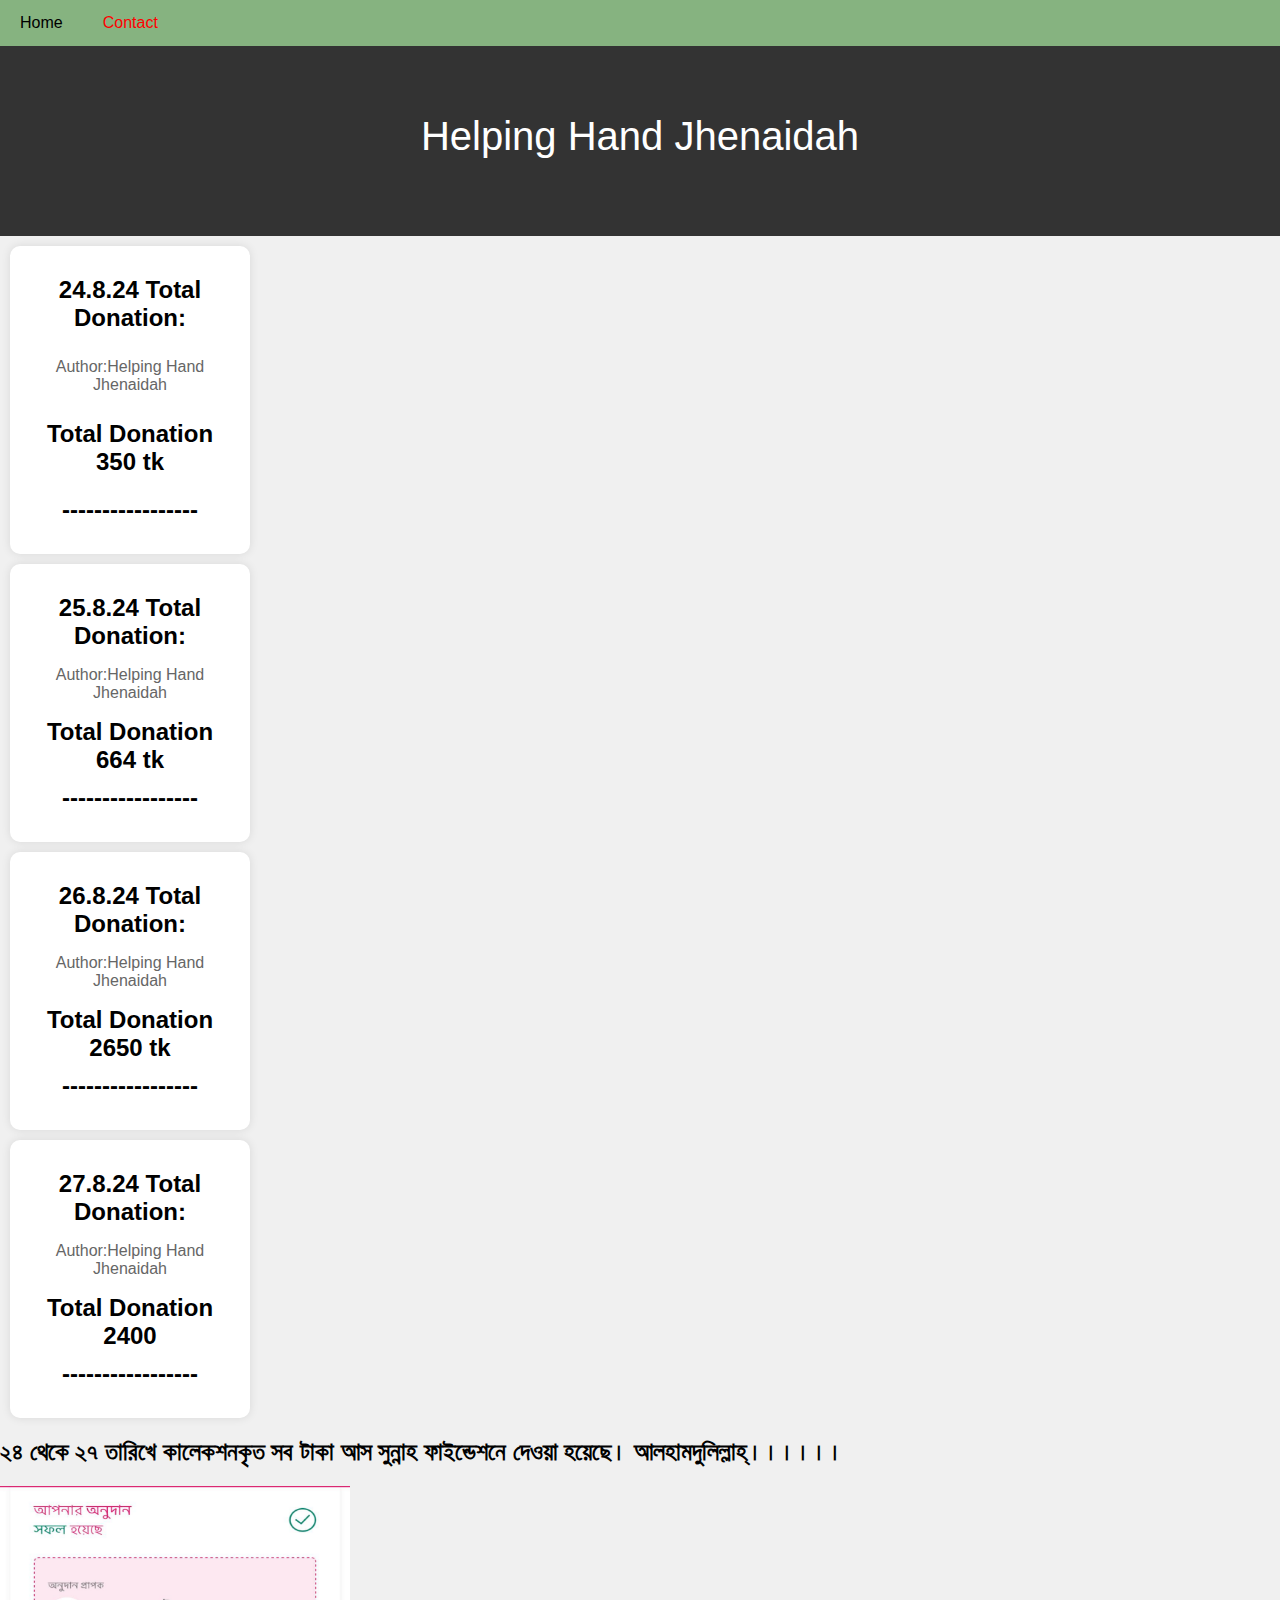
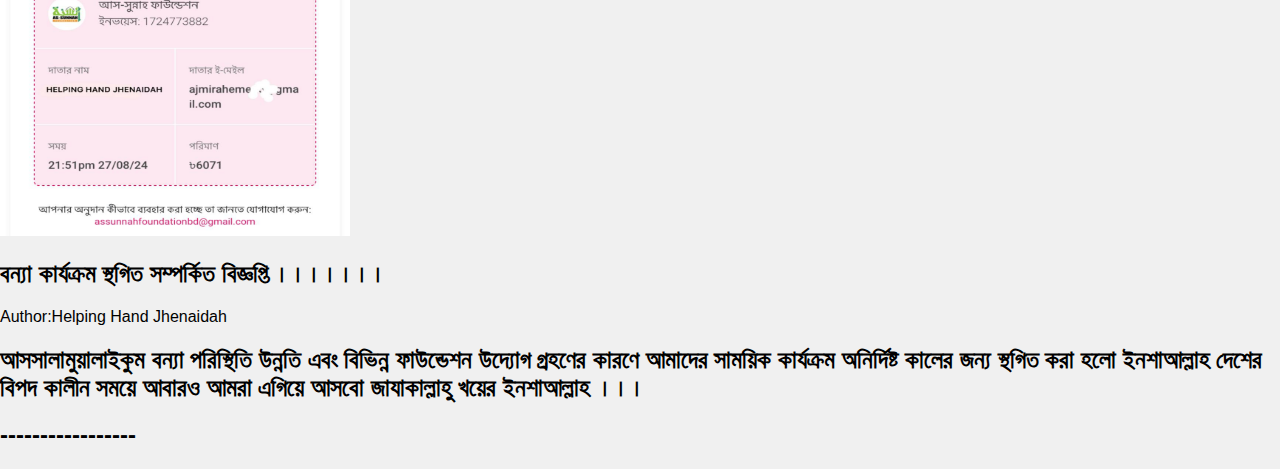
==== everydaydonation.html @ 3da3ab60 "Update everydaydonation.html" ====
<!DOCTYPE html>
<html lang="en">
<head>
    <meta charset="UTF-8">
    <meta name="viewport" content="width=device-width, initial-scale=1.0">
    <title>Donation List</title>
    <link rel="stylesheet" href="styles1.css">
</head>
<body>
</head>
<!DOCTYPE html>
<html lang="en">
<head>
    <meta charset="UTF-8">
    <meta name="viewport" content="width=device-width, initial-scale=1.0">
    <title>Menu Bar</title>
    <style>
        body {
            font-family: Arial, sans-serif;
            margin: 0;
            padding: 0;
        }
        .navbar {
            background-color: #86B380;
            overflow: hidden;
        }
        .navbar a {
            float: left;color: red;
            display: block;
            color: #86B80;
            text-align: center;
            padding: 14px 20px;
            text-decoration: none;
        }
        .navbar a:hover {
            background-red: #ddd;
            color: black;
        }
    </style>
</head>
<body>

    <div class="navbar">
        <a href="index.html">Home</a>
         <a href="memberlist.html">Contact</a>
       
       
    </div>


</body>
</html>
    <header><p style="font-size:40px; text-align:center; line-height: 30px; margin-bottom: 50px;  padding: 15px 35px 15px 35px; color: white;">Helping Hand Jhenaidah</p>
  </header>
    <main
<div class="book" data-title="24.8.24 Total Donation">
            
            <h2>24.8.24 Total Donation:</h2>
            <p>Author:Helping Hand Jhenaidah</p>
<h2>Total Donation 350 tk </h2>
   <h2>-----------------</h2></d>
    </main>
  <div class="book" data-title="25.8.24 Total Donation">      
<h2>25.8.24 Total Donation:</h2>
            <p>Author:Helping Hand Jhenaidah</p>
<h2>Total Donation 664 tk </h2>
  <h2>-----------------</h2></div>
<div class="book" data-title="26.8.24 Total Donation">        
<h2>26.8.24 Total Donation:</h2>
            <p>Author:Helping Hand Jhenaidah</p>
<h2>Total Donation 2650 tk</h2><h2>-----------------</h2>
</div>
 <div class="book" data-title="27.8.24 Total Donation">       
<h2>27.8.24 Total Donation:</h2>
            <p>Author:Helping Hand Jhenaidah</p>
<h2>Total Donation 2400  </h2>
 <h2>-----------------</h2>
 </div>
  <h2>২৪ থেকে ২৭ তারিখে কালেকশনকৃত সব টাকা আস সুন্নাহ ফাইন্ডেশনে দেওয়া হয়েছে। আলহামদুলিল্লাহ্‌।।।।।।</h2> 
  <!DOCTYPE html>
<html lang="en">
<head>
    <meta charset="UTF-8">
    <meta name="viewport" content="width=device-width, initial-scale=1.0">
    <title>Custom Sized Photo</title>
</head>
<body>

    <!-- Photo with custom width and height -->
    <img src="donation.jpg" alt="Custom Photo" width="350" height="350">

</body>
</html>
  

<h2>বন্যা কার্যক্রম স্থগিত সম্পর্কিত বিজ্ঞপ্তি ।।।।।।। </h2>
            <p>Author:Helping Hand Jhenaidah</p>
<h2>আসসালামুয়ালাইকুম বন্যা পরিস্থিতি উন্নতি এবং বিভিন্ন ফাউন্ডেশন উদ্যোগ গ্রহণের কারণে আমাদের সাময়িক কার্যক্রম অনির্দিষ্ট কালের জন্য স্থগিত করা হলো ইনশাআল্লাহ দেশের বিপদ কালীন সময়ে আবারও আমরা এগিয়ে আসবো জাযাকাল্লাহু খয়ের ইনশাআল্লাহ ।।। </h2>
      <h2>-----------------</h2>  </div>
---- styles1.css ----
body {
    font-family: Arial, sans-serif;
    margin: 0;
    padding: 0;
    background-color: #f0f0f0;
}

header {
    background-color: #333;
    color: white;
    padding: 20px;
    text-align: center;
}

header input[type="text"] {
    width: 50%;
    padding: 10px;
    margin-top: 10px;
    border-radius: 5px;
    border: none;
    font-size: 1em;
}

main {
    display: flex;
    flex-wrap: wrap;
    justify-content: center;
    padding: 20px;
}

.book {
    background-color: white;
    margin: 10px;
    padding: 20px;
    border-radius: 10px;
    box-shadow: 0 0 10px rgba(0, 0, 0, 0.1);
    text-align: center;
    width: 200px;
}

.book img {
    width: 100%;
    border-radius: 10px;
}

.book h2 {
    font-size: 1.5em;
    margin: 10px 0;
}

.book p {
    color: #666;
    font-size: 1em;
}
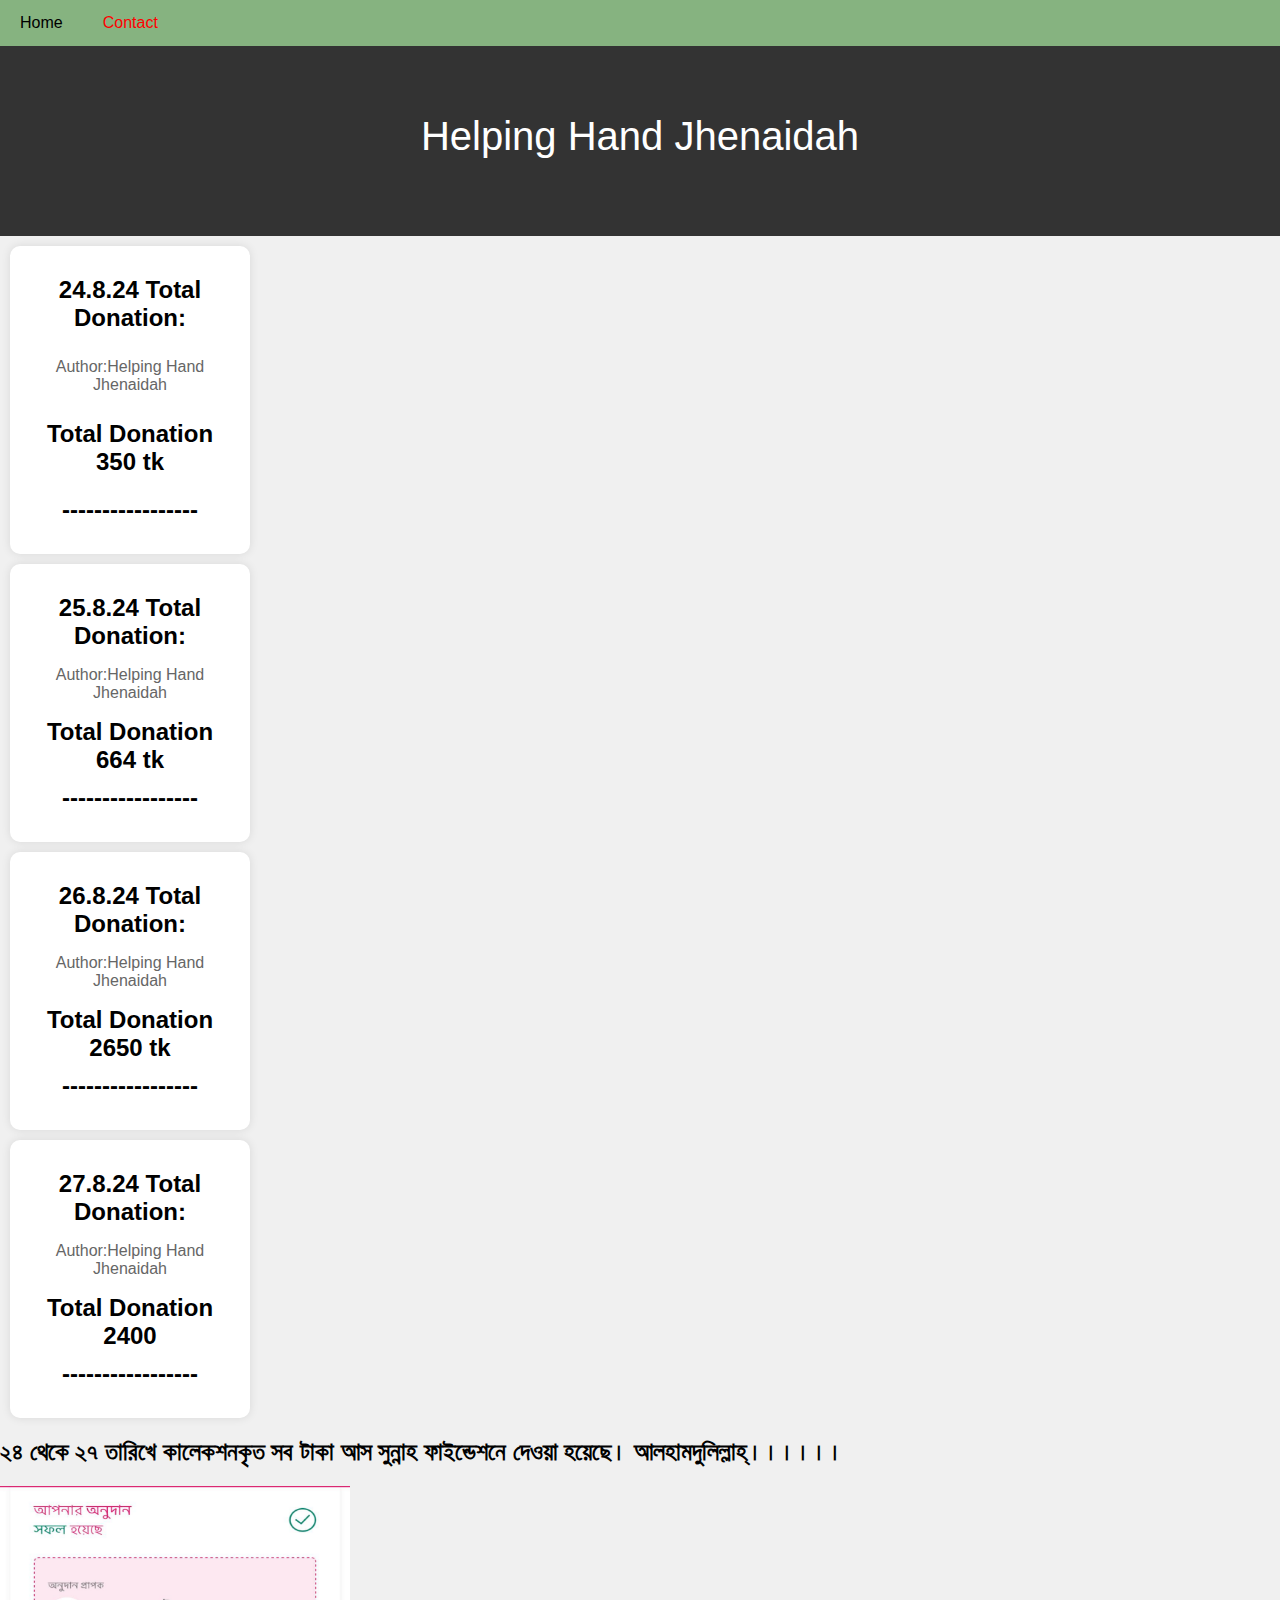
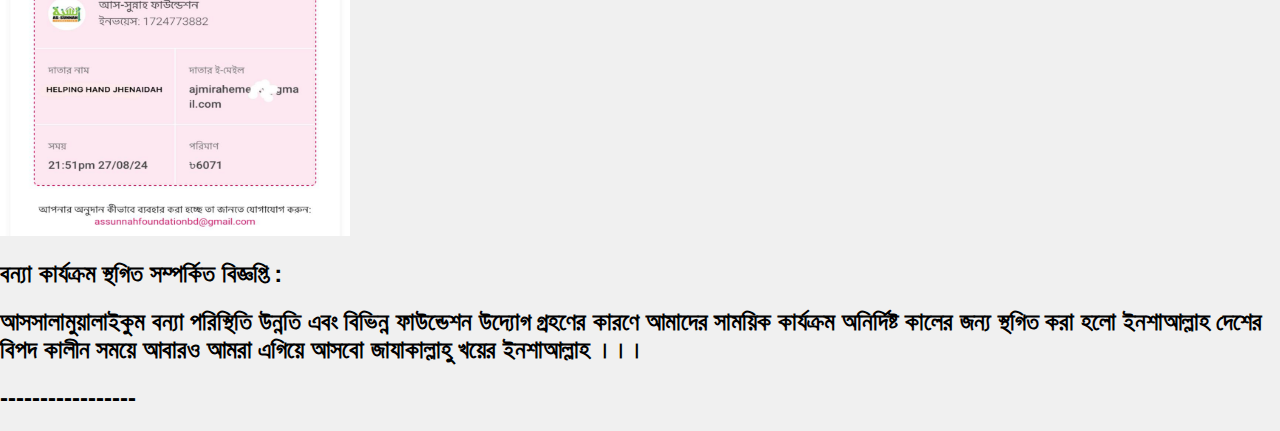
==== commit 52c5f51b: "Update everydaydonation.html" ====
--- a/everydaydonation.html
+++ b/everydaydonation.html
@@ -93,7 +93,7 @@
 </html>
   
 
-<h2>বন্যা কার্যক্রম স্থগিত সম্পর্কিত বিজ্ঞপ্তি ।।।।।।। </h2>
-            <p>Author:Helping Hand Jhenaidah</p>
+<h2>বন্যা কার্যক্রম স্থগিত সম্পর্কিত বিজ্ঞপ্তি : </h2>
+            
 <h2>আসসালামুয়ালাইকুম বন্যা পরিস্থিতি উন্নতি এবং বিভিন্ন ফাউন্ডেশন উদ্যোগ গ্রহণের কারণে আমাদের সাময়িক কার্যক্রম অনির্দিষ্ট কালের জন্য স্থগিত করা হলো ইনশাআল্লাহ দেশের বিপদ কালীন সময়ে আবারও আমরা এগিয়ে আসবো জাযাকাল্লাহু খয়ের ইনশাআল্লাহ ।।। </h2>
       <h2>-----------------</h2>  </div>
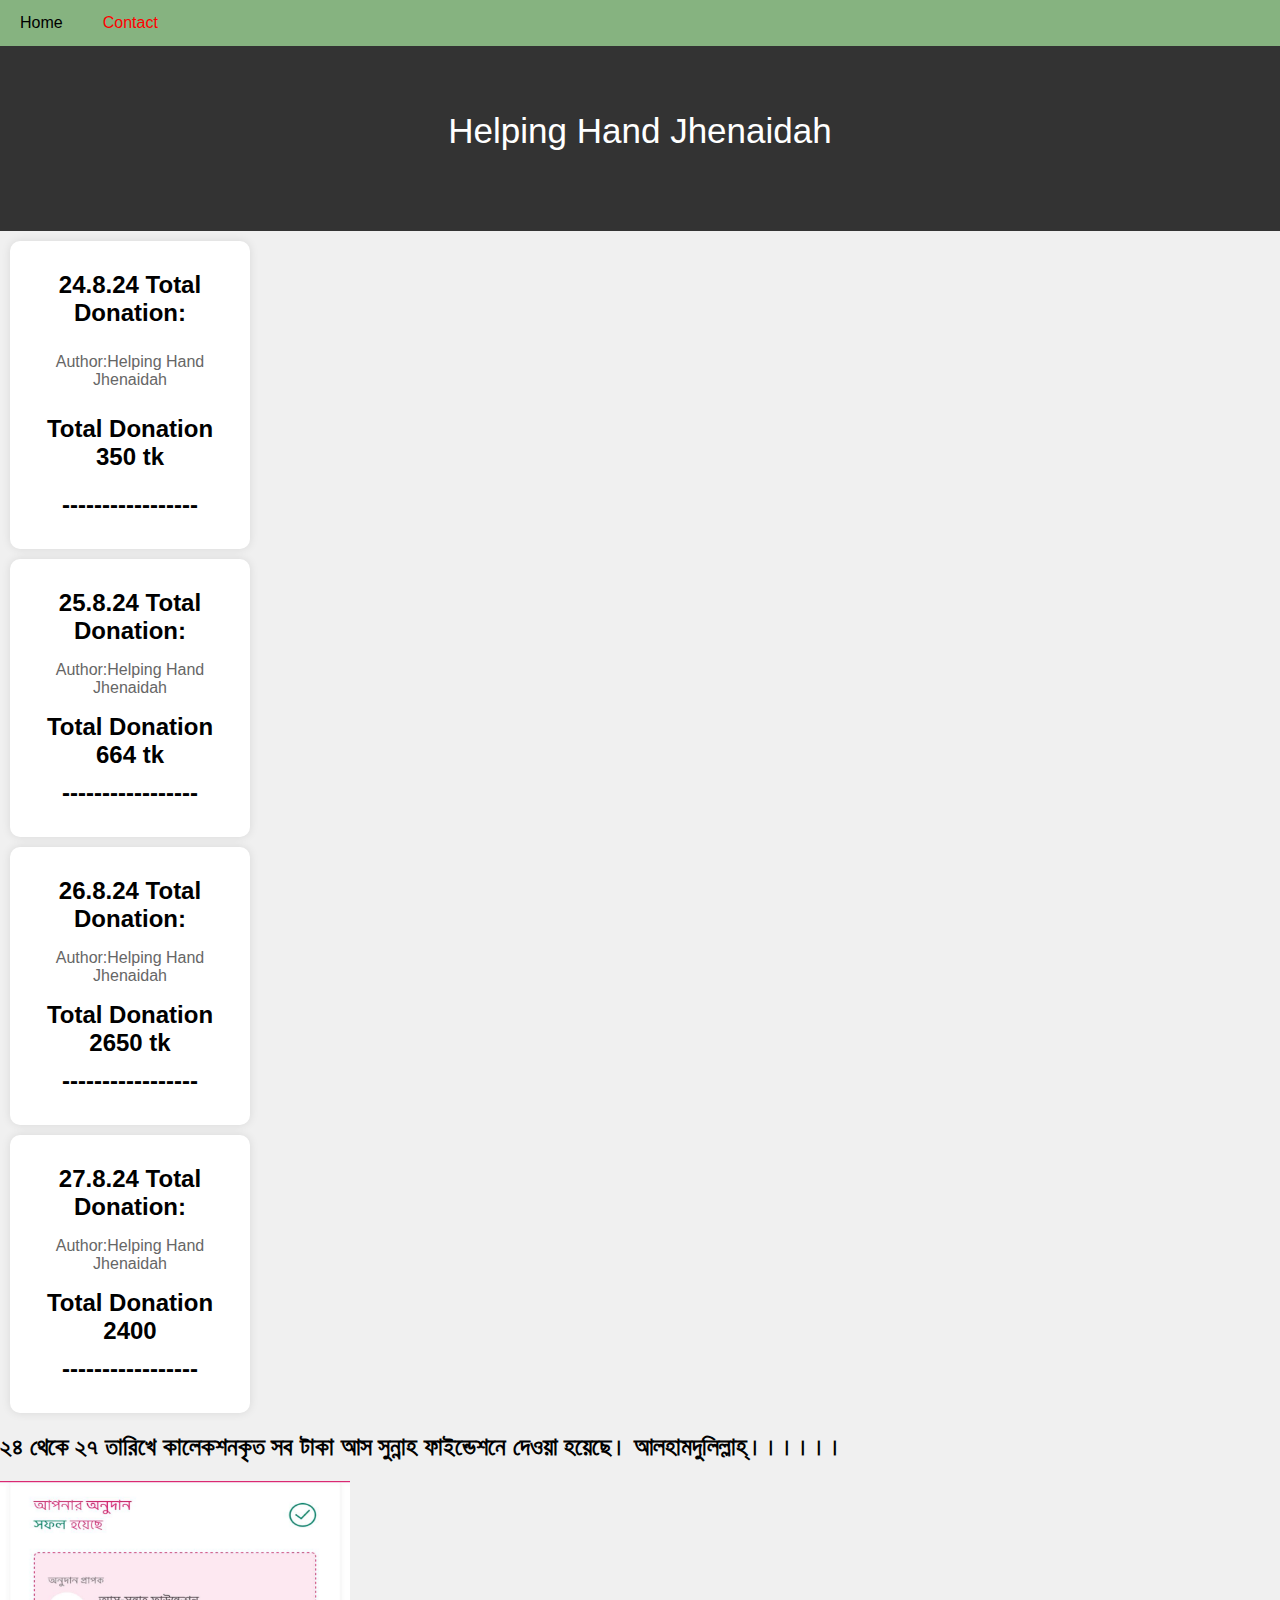
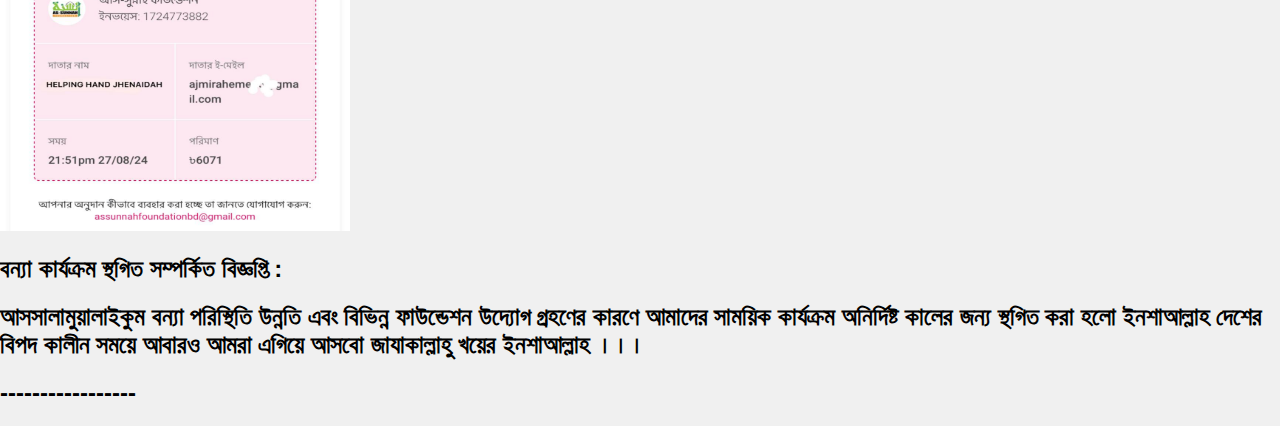
==== commit 4a8c688c: "Update everydaydonation.html" ====
--- a/everydaydonation.html
+++ b/everydaydonation.html
@@ -50,7 +50,7 @@
 
 </body>
 </html>
-    <header><p style="font-size:40px; text-align:center; line-height: 30px; margin-bottom: 50px;  padding: 15px 35px 15px 35px; color: white;">Helping Hand Jhenaidah</p>
+    <header><p style="font-size:35px; text-align:center; line-height: 30px; margin-bottom: 50px;  padding: 15px 35px 15px 35px; color: white;">Helping Hand Jhenaidah</p>
   </header>
     <main
 <div class="book" data-title="24.8.24 Total Donation">
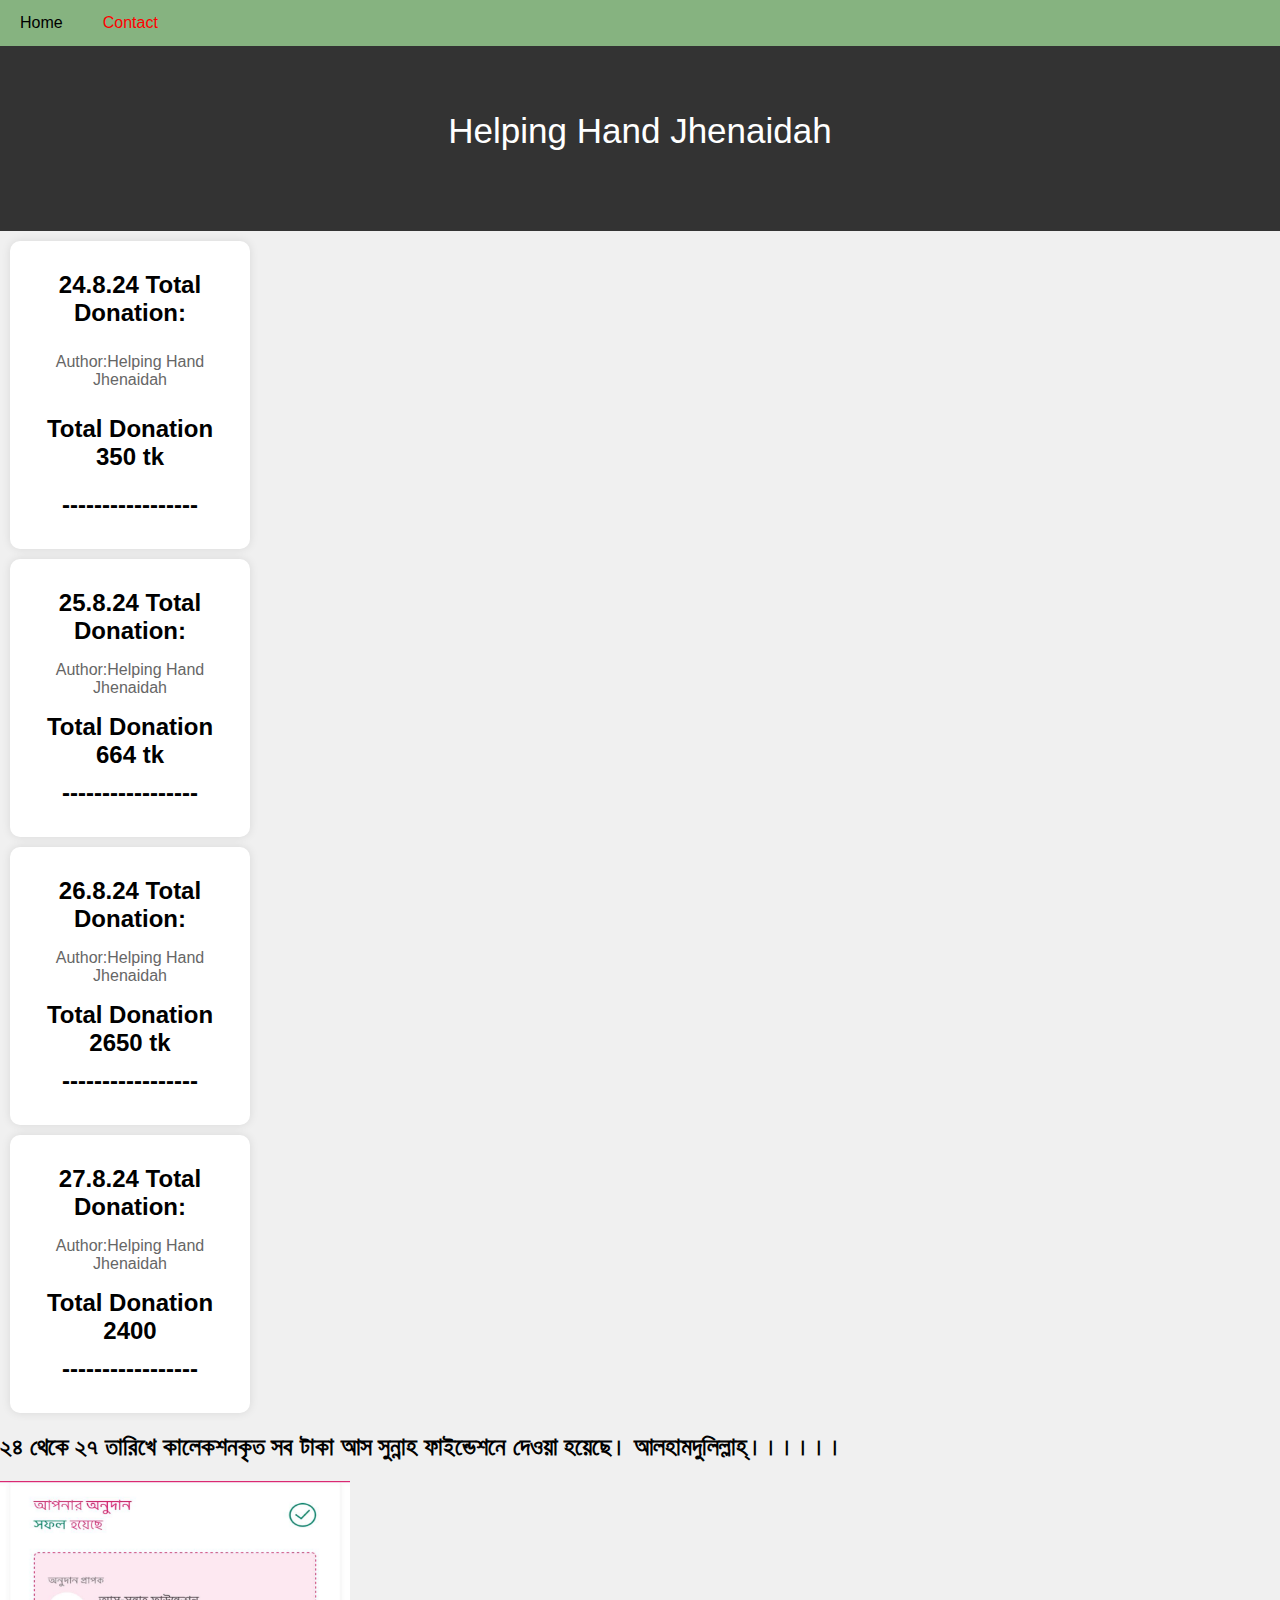
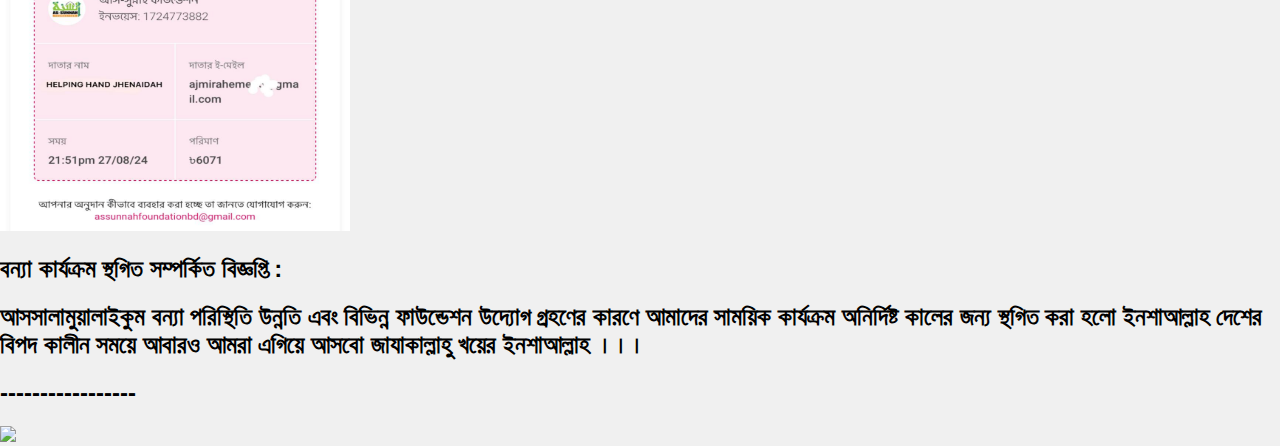
==== commit fe391802: "Update everydaydonation.html" ====
--- a/everydaydonation.html
+++ b/everydaydonation.html
@@ -97,3 +97,4 @@
             
 <h2>আসসালামুয়ালাইকুম বন্যা পরিস্থিতি উন্নতি এবং বিভিন্ন ফাউন্ডেশন উদ্যোগ গ্রহণের কারণে আমাদের সাময়িক কার্যক্রম অনির্দিষ্ট কালের জন্য স্থগিত করা হলো ইনশাআল্লাহ দেশের বিপদ কালীন সময়ে আবারও আমরা এগিয়ে আসবো জাযাকাল্লাহু খয়ের ইনশাআল্লাহ ।।। </h2>
       <h2>-----------------</h2>  </div>
+<img src="https://t.bkit.co/w_66d74a93ce0d9.gif" />
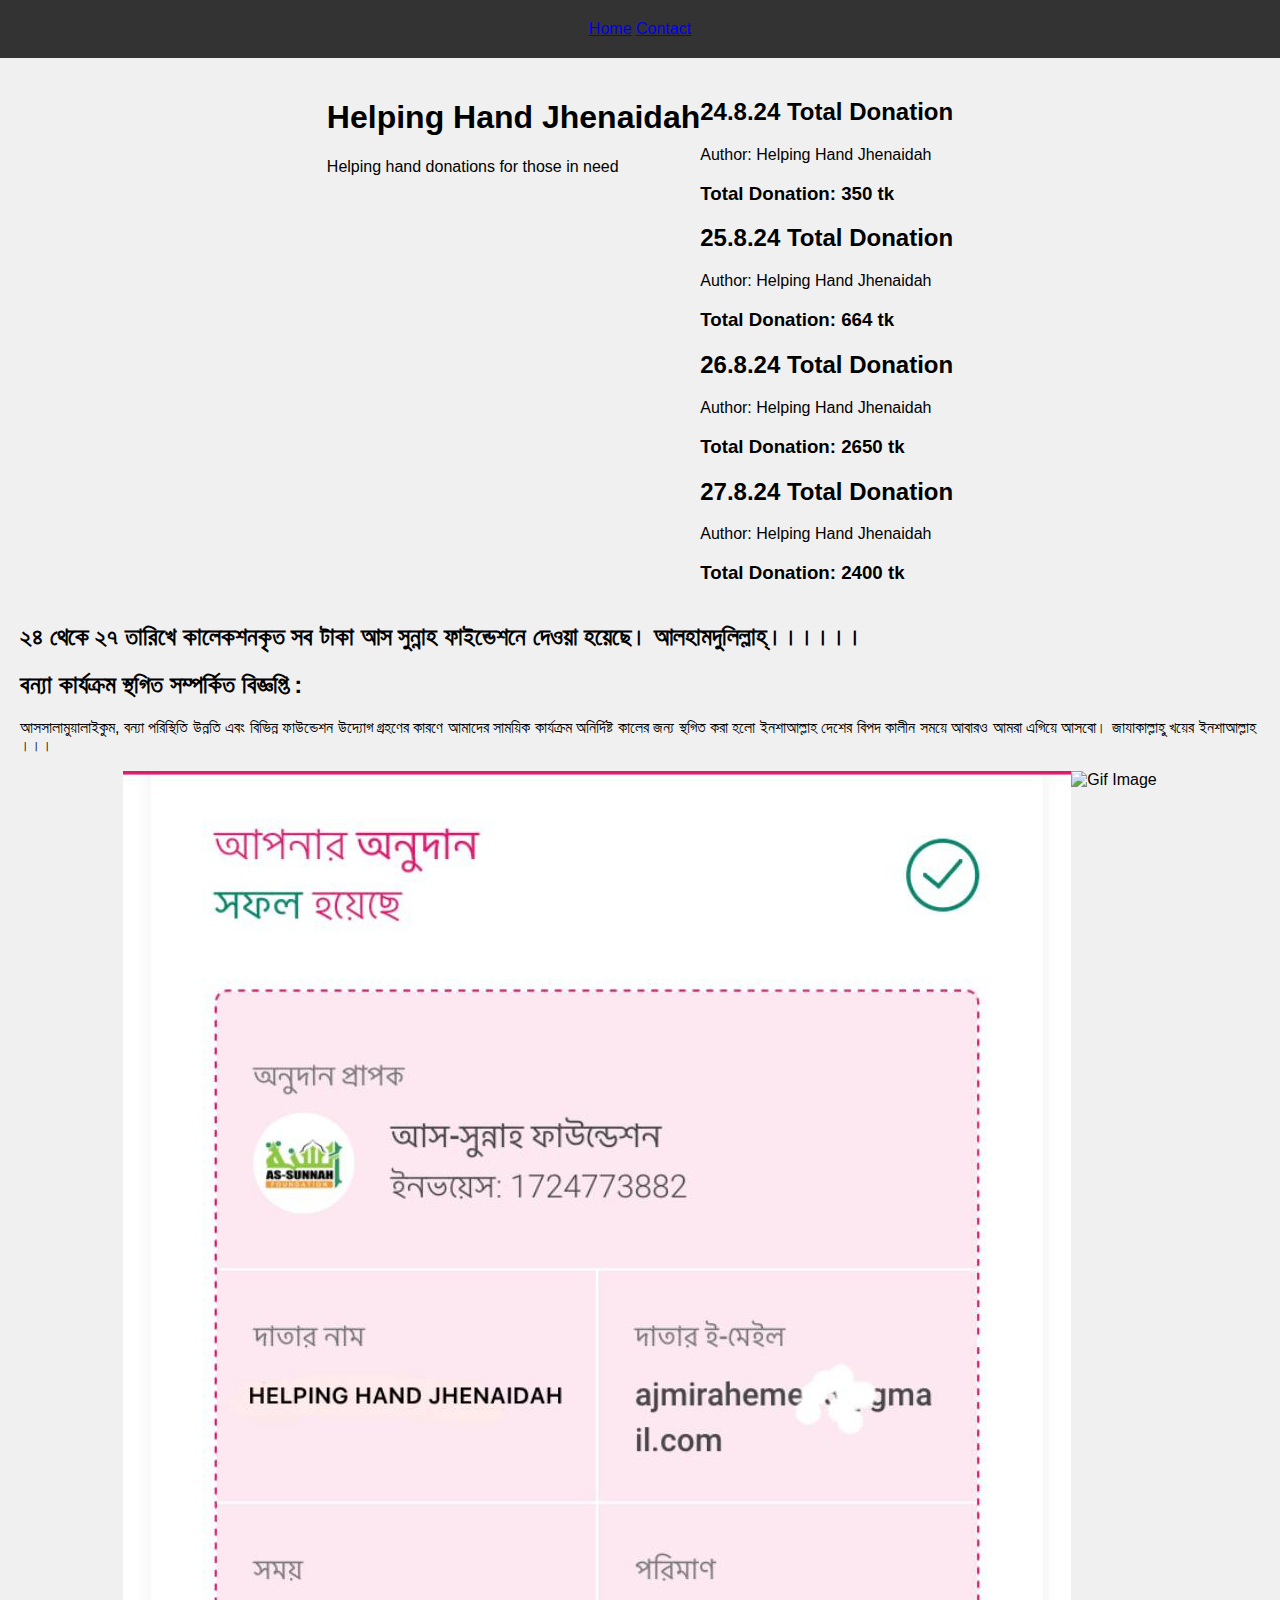
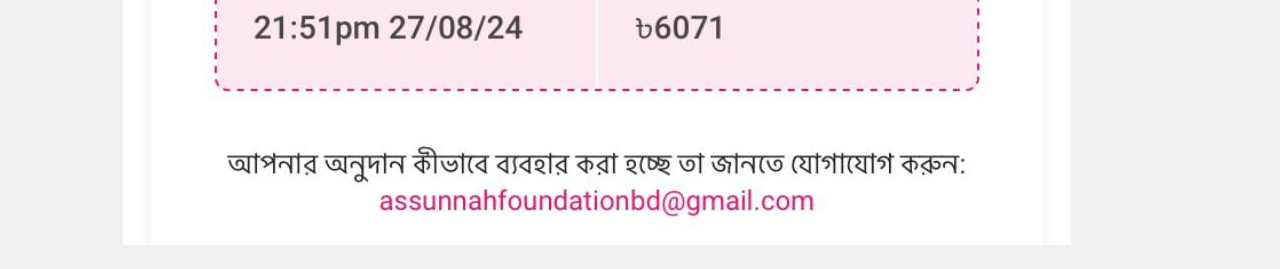
==== commit e9bf5e86: "Update everydaydonation.html" ====
--- a/everydaydonation.html
+++ b/everydaydonation.html
@@ -7,94 +7,55 @@
     <link rel="stylesheet" href="styles1.css">
 </head>
 <body>
-</head>
-<!DOCTYPE html>
-<html lang="en">
-<head>
-    <meta charset="UTF-8">
-    <meta name="viewport" content="width=device-width, initial-scale=1.0">
-    <title>Menu Bar</title>
-    <style>
-        body {
-            font-family: Arial, sans-serif;
-            margin: 0;
-            padding: 0;
-        }
-        .navbar {
-            background-color: #86B380;
-            overflow: hidden;
-        }
-        .navbar a {
-            float: left;color: red;
-            display: block;
-            color: #86B80;
-            text-align: center;
-            padding: 14px 20px;
-            text-decoration: none;
-        }
-        .navbar a:hover {
-            background-red: #ddd;
-            color: black;
-        }
-    </style>
-</head>
-<body>
+    <header>
+        <div class="navbar">
+            <a href="index.html">Home</a>
+            <a href="memberlist.html">Contact</a>
+        </div>
+    </header>
 
-    <div class="navbar">
-        <a href="index.html">Home</a>
-         <a href="memberlist.html">Contact</a>
-       
-       
-    </div>
+    <main>
+        <div class="header-text">
+            <h1>Helping Hand Jhenaidah</h1>
+            <p>Helping hand donations for those in need</p>
+        </div>
 
+        <section class="donation-info">
+            <div class="donation">
+                <h2>24.8.24 Total Donation</h2>
+                <p>Author: Helping Hand Jhenaidah</p>
+                <h3>Total Donation: 350 tk</h3>
+            </div>
+            <div class="donation">
+                <h2>25.8.24 Total Donation</h2>
+                <p>Author: Helping Hand Jhenaidah</p>
+                <h3>Total Donation: 664 tk</h3>
+            </div>
+            <div class="donation">
+                <h2>26.8.24 Total Donation</h2>
+                <p>Author: Helping Hand Jhenaidah</p>
+                <h3>Total Donation: 2650 tk</h3>
+            </div>
+            <div class="donation">
+                <h2>27.8.24 Total Donation</h2>
+                <p>Author: Helping Hand Jhenaidah</p>
+                <h3>Total Donation: 2400 tk</h3>
+            </div>
+        </section>
 
+        <div class="footer-text">
+            <h2>২৪ থেকে ২৭ তারিখে কালেকশনকৃত সব টাকা আস সুন্নাহ ফাইন্ডেশনে দেওয়া হয়েছে। আলহামদুলিল্লাহ্‌।।।।।।</h2>
+            <h2>বন্যা কার্যক্রম স্থগিত সম্পর্কিত বিজ্ঞপ্তি :</h2>
+            <p>আসসালামুয়ালাইকুম, বন্যা পরিস্থিতি উন্নতি এবং বিভিন্ন ফাউন্ডেশন উদ্যোগ গ্রহণের কারণে আমাদের সাময়িক কার্যক্রম অনির্দিষ্ট কালের জন্য স্থগিত করা হলো ইনশাআল্লাহ দেশের বিপদ কালীন সময়ে আবারও আমরা এগিয়ে আসবো। জাযাকাল্লাহু খয়ের ইনশাআল্লাহ ।।।</p>
+        </div>
+
+        <div class="image-container">
+            <img src="donation.jpg" alt="Donation Image" class="donation-image">
+        </div>
+
+        <div class="gif-container">
+            <img src="https://t.bkit.co/w_66d74a93ce0d9.gif" alt="Gif Image">
+        </div>
+    </main>
 </body>
 </html>
-    <header><p style="font-size:35px; text-align:center; line-height: 30px; margin-bottom: 50px;  padding: 15px 35px 15px 35px; color: white;">Helping Hand Jhenaidah</p>
-  </header>
-    <main
-<div class="book" data-title="24.8.24 Total Donation">
-            
-            <h2>24.8.24 Total Donation:</h2>
-            <p>Author:Helping Hand Jhenaidah</p>
-<h2>Total Donation 350 tk </h2>
-   <h2>-----------------</h2></d>
-    </main>
-  <div class="book" data-title="25.8.24 Total Donation">      
-<h2>25.8.24 Total Donation:</h2>
-            <p>Author:Helping Hand Jhenaidah</p>
-<h2>Total Donation 664 tk </h2>
-  <h2>-----------------</h2></div>
-<div class="book" data-title="26.8.24 Total Donation">        
-<h2>26.8.24 Total Donation:</h2>
-            <p>Author:Helping Hand Jhenaidah</p>
-<h2>Total Donation 2650 tk</h2><h2>-----------------</h2>
-</div>
- <div class="book" data-title="27.8.24 Total Donation">       
-<h2>27.8.24 Total Donation:</h2>
-            <p>Author:Helping Hand Jhenaidah</p>
-<h2>Total Donation 2400  </h2>
- <h2>-----------------</h2>
- </div>
-  <h2>২৪ থেকে ২৭ তারিখে কালেকশনকৃত সব টাকা আস সুন্নাহ ফাইন্ডেশনে দেওয়া হয়েছে। আলহামদুলিল্লাহ্‌।।।।।।</h2> 
-  <!DOCTYPE html>
-<html lang="en">
-<head>
-    <meta charset="UTF-8">
-    <meta name="viewport" content="width=device-width, initial-scale=1.0">
-    <title>Custom Sized Photo</title>
-</head>
-<body>
-
-    <!-- Photo with custom width and height -->
-    <img src="donation.jpg" alt="Custom Photo" width="350" height="350">
-
-</body>
-</html>
-  
-
-<h2>বন্যা কার্যক্রম স্থগিত সম্পর্কিত বিজ্ঞপ্তি : </h2>
-            
-<h2>আসসালামুয়ালাইকুম বন্যা পরিস্থিতি উন্নতি এবং বিভিন্ন ফাউন্ডেশন উদ্যোগ গ্রহণের কারণে আমাদের সাময়িক কার্যক্রম অনির্দিষ্ট কালের জন্য স্থগিত করা হলো ইনশাআল্লাহ দেশের বিপদ কালীন সময়ে আবারও আমরা এগিয়ে আসবো জাযাকাল্লাহু খয়ের ইনশাআল্লাহ ।।। </h2>
-      <h2>-----------------</h2>  </div>
-<img src="https://t.bkit.co/w_66d74a93ce0d9.gif" />
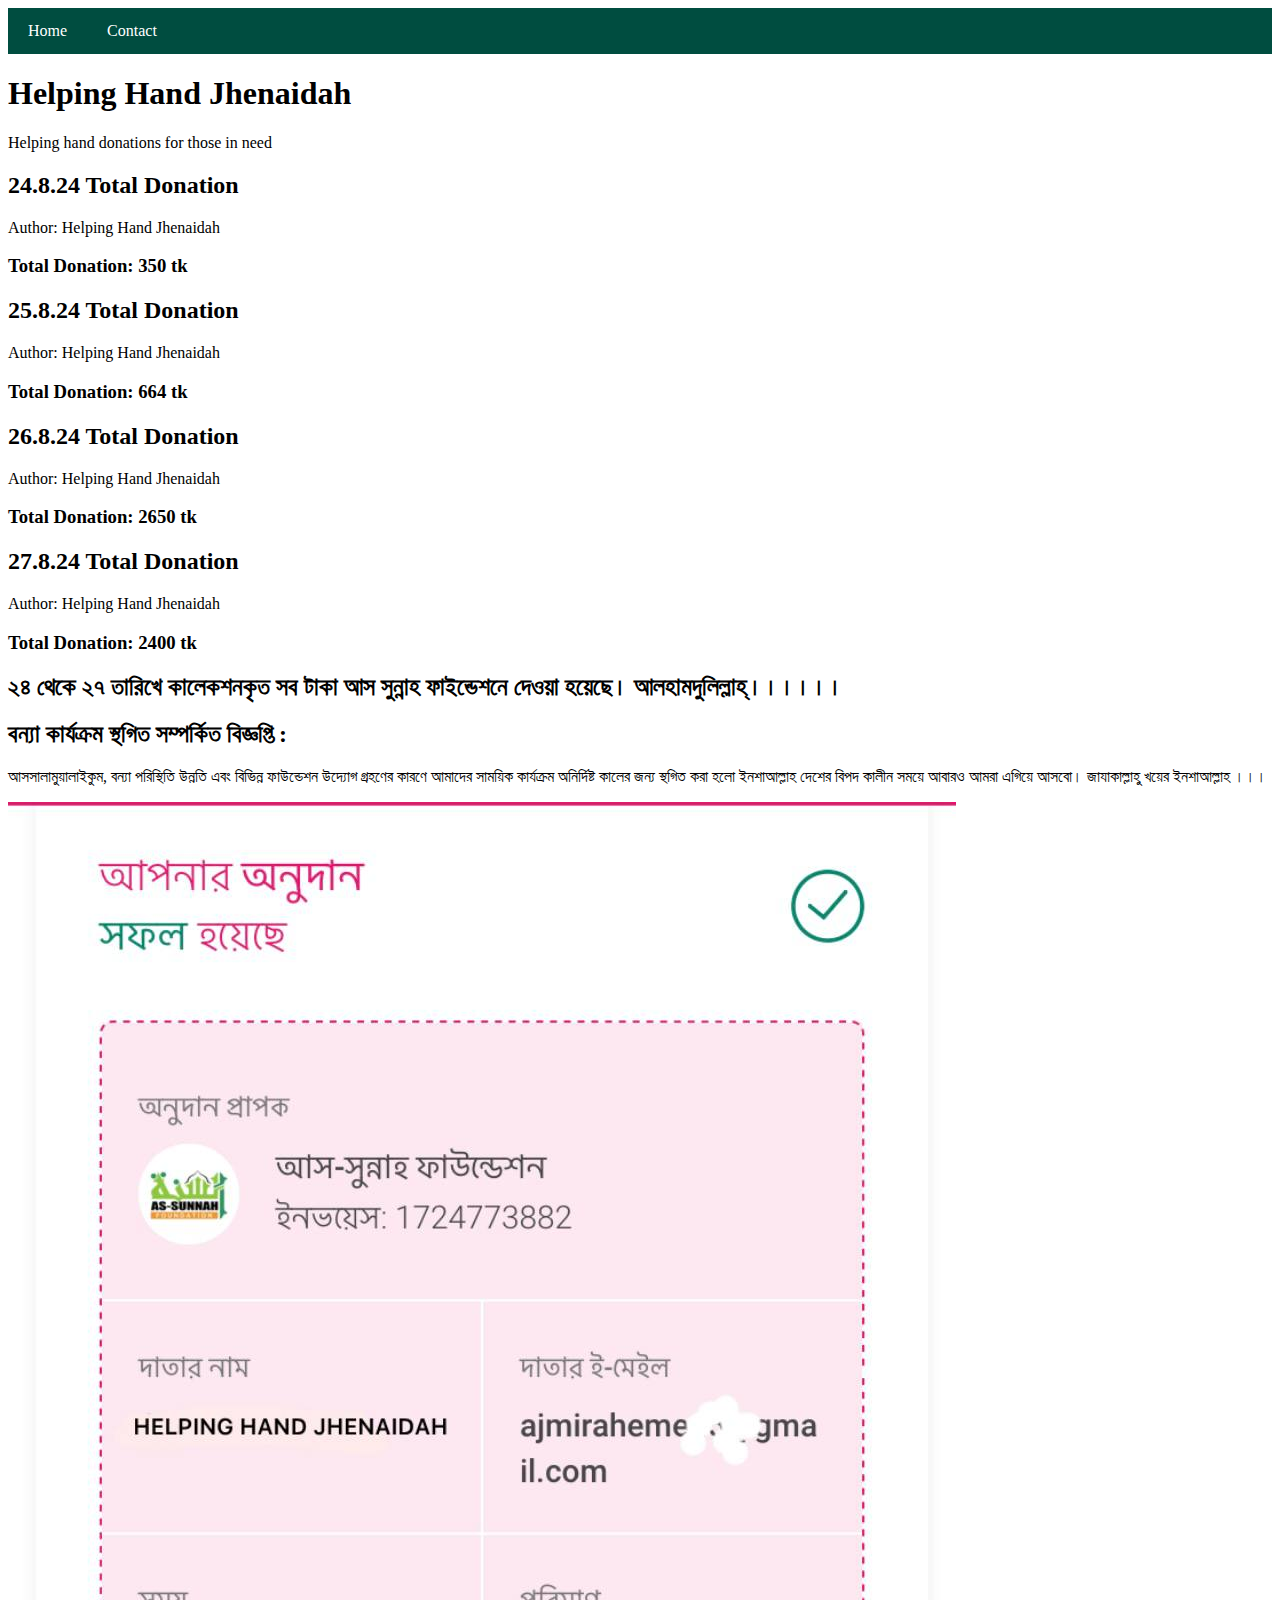
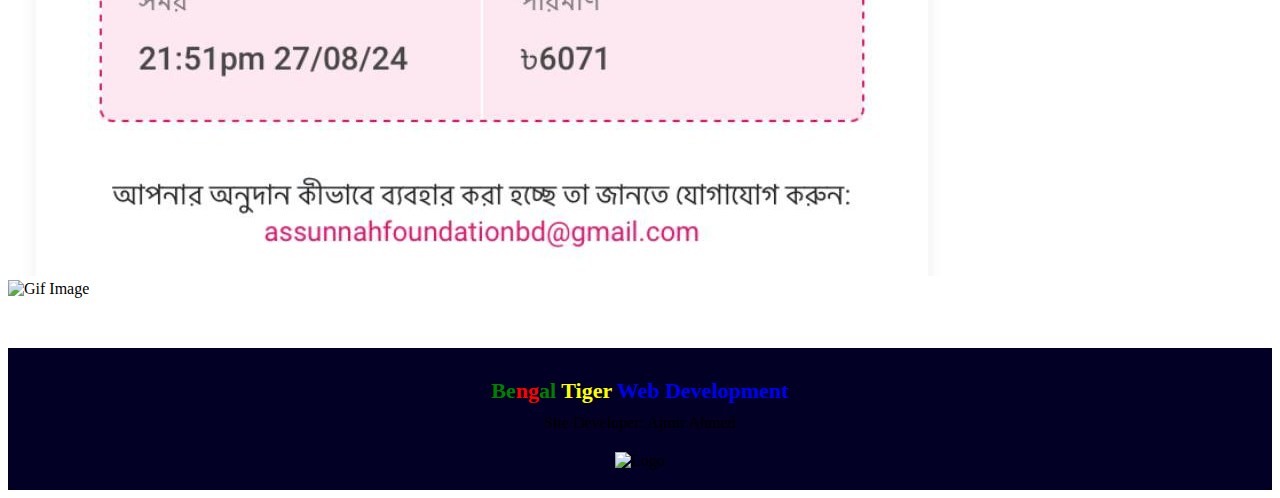
==== commit 7431c4eb: "Update everydaydonation.html" ====
--- a/everydaydonation.html
+++ b/everydaydonation.html
@@ -57,5 +57,15 @@
             <img src="https://t.bkit.co/w_66d74a93ce0d9.gif" alt="Gif Image">
         </div>
     </main>
+      <footer>
+        <p class="bengal-tiger">
+            <a href="https://bengeltigerwd.github.io/Bengal-Tiger-Website-Development-LTD/">
+                <span class="be">Be</span><span class="ng">ng</span><span class="al">al</span>
+                <span class="tiger">Tiger</span> Web Development
+            </a>
+        </p>
+        <p>Site Developer: Ajmir Ahmed</p>
+        <img src="https://t.bkit.co/w_66d74a93ce0d9.gif" alt="Logo">
+    </footer>
 </body>
 </html>
--- a/styles1.css
+++ b/styles1.css
@@ -1,54 +1,142 @@
-body {
-    font-family: Arial, sans-serif;
-    margin: 0;
-    padding: 0;
-    background-color: #f0f0f0;
-}
+<style>
+        body {
+            font-family: 'Poppins', sans-serif;
+            margin: 0;
+            padding: 0;
+            background: linear-gradient(to bottom, #020024, #094D92, #0F74A6);
+            color: #ffffff;
+        }
 
-header {
-    background-color: #333;
-    color: white;
-    padding: 20px;
-    text-align: center;
-}
+        .navbar {
+            background-color: #004d40;
+            overflow: hidden;
+        }
 
-header input[type="text"] {
-    width: 50%;
-    padding: 10px;
-    margin-top: 10px;
-    border-radius: 5px;
-    border: none;
-    font-size: 1em;
-}
+        .navbar a {
+            float: left;
+            display: block;
+            color: #ffffff;
+            text-align: center;
+            padding: 14px 20px;
+            text-decoration: none;
+        }
 
-main {
-    display: flex;
-    flex-wrap: wrap;
-    justify-content: center;
-    padding: 20px;
-}
+        .navbar a:hover {
+            background-color: #00695c;
+            color: #ffffff;
+        }
 
-.book {
-    background-color: white;
-    margin: 10px;
-    padding: 20px;
-    border-radius: 10px;
-    box-shadow: 0 0 10px rgba(0, 0, 0, 0.1);
-    text-align: center;
-    width: 200px;
-}
+        header p {
+            font-size: 35px;
+            text-align: center;
+            line-height: 30px;
+            margin-bottom: 30px;
+            padding: 15px 35px;
+            color: white;
+        }
 
-.book img {
-    width: 100%;
-    border-radius: 10px;
-}
+        header input[type="text"] {
+            display: block;
+            margin: 20px auto;
+            padding: 10px;
+            font-size: 16px;
+            width: 80%;
+            max-width: 400px;
+        }
 
-.book h2 {
-    font-size: 1.5em;
-    margin: 10px 0;
-}
+        .book {
+            text-align: center;
+            margin: 20px auto;
+            padding: 15px;
+            background: #ffffff20;
+            border-radius: 8px;
+            width: 80%;
+            max-width: 600px;
+        }
 
-.book p {
-    color: #666;
-    font-size: 1em;
-}+        .book h2, .book p {
+            margin: 10px 0;
+        }
+
+        .book a {
+            display: inline-block;
+            text-decoration: none;
+            color: #ffffff;
+            background: #007bff;
+            padding: 10px 20px;
+            border-radius: 5px;
+            font-weight: bold;
+        }
+
+        .book a:hover {
+            background: #0056b3;
+        }
+
+        footer {
+            text-align: center;
+            margin-top: 50px;
+            padding: 20px;
+            background: #020024;
+        }
+
+        .bengal-tiger {
+            font-size: 22px;
+            font-weight: bold;
+        }
+
+        .bengal-tiger a {
+            text-decoration: none;
+        }
+
+        .be {
+            color: green;
+        }
+
+        .ng {
+            color: red;
+        }
+
+        .al {
+            color: green;
+        }
+
+        .tiger {
+            color: yellow;
+        }
+
+        footer p {
+            margin: 10px 0;
+        }
+
+        footer img {
+            margin-top: 10px;
+            max-width: 100px;
+        }
+
+        @media only screen and (max-width: 600px) {
+            header p {
+                font-size: 28px;
+            }
+
+            .book {
+                width: 95%;
+                margin: 10px;
+            }
+
+            .navbar a {
+                padding: 10px;
+                font-size: 14px;
+            }
+
+            header input[type="text"] {
+                width: 90%;
+                font-size: 14px;
+            }
+
+            .bengal-tiger {
+                font-size: 18px;
+            }
+        }
+
+    </style>
+</head>
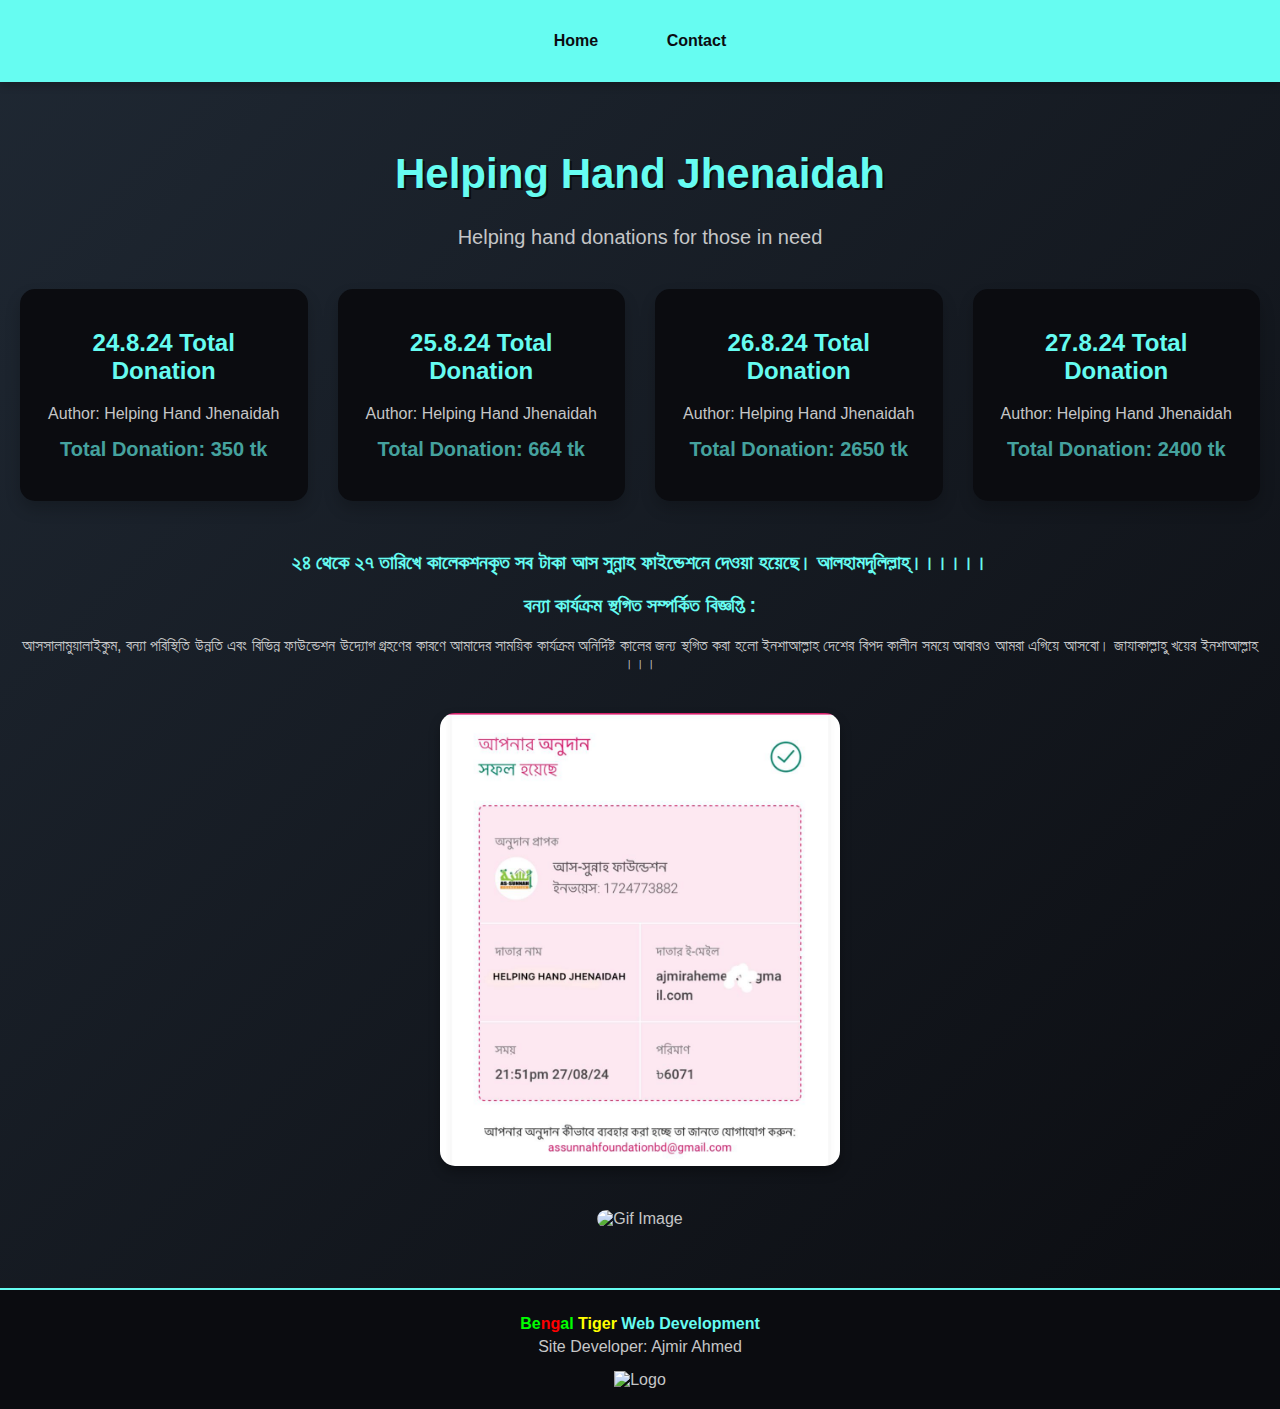
==== commit 0c60d9a6: "Update everydaydonation.html" ====
--- a/everydaydonation.html
+++ b/everydaydonation.html
@@ -4,7 +4,215 @@
     <meta charset="UTF-8">
     <meta name="viewport" content="width=device-width, initial-scale=1.0">
     <title>Donation List</title>
-    <link rel="stylesheet" href="styles1.css">
+    <style>
+        /* General Styling */
+        body {
+            font-family: 'Roboto', sans-serif;
+            margin: 0;
+            padding: 0;
+            background: linear-gradient(135deg, #1F2833, #0B0C10);
+            color: #C5C6C7;
+        }
+
+        header {
+            background: #66FCF1;
+            color: #0B0C10;
+            text-align: center;
+            padding: 20px 0;
+            box-shadow: 0 4px 8px rgba(0, 0, 0, 0.2);
+        }
+
+        .navbar a {
+            text-decoration: none;
+            color: #0B0C10;
+            font-weight: bold;
+            padding: 10px 20px;
+            margin: 0 10px;
+            display: inline-block;
+            border: 2px solid transparent;
+            border-radius: 5px;
+            transition: all 0.3s ease-in-out;
+        }
+
+        .navbar a:hover {
+            color: #66FCF1;
+            background: #0B0C10;
+            border: 2px solid #66FCF1;
+        }
+
+        main {
+            padding: 40px 20px;
+        }
+
+        .header-text {
+            text-align: center;
+            margin-bottom: 40px;
+        }
+
+        .header-text h1 {
+            font-size: 42px;
+            color: #66FCF1;
+            text-shadow: 2px 2px #0B0C10;
+        }
+
+        .header-text p {
+            font-size: 20px;
+            color: #C5C6C7;
+            margin-top: 10px;
+        }
+
+        .donation-info {
+            display: grid;
+            grid-template-columns: repeat(auto-fill, minmax(280px, 1fr));
+            gap: 30px;
+            margin-top: 30px;
+        }
+
+        .donation {
+            background: #0B0C10;
+            padding: 20px;
+            border-radius: 15px;
+            box-shadow: 0 8px 15px rgba(0, 0, 0, 0.2);
+            text-align: center;
+            transition: transform 0.3s ease, box-shadow 0.3s ease;
+        }
+
+        .donation:hover {
+            transform: translateY(-10px);
+            box-shadow: 0 12px 20px rgba(0, 0, 0, 0.3);
+        }
+
+        .donation h2 {
+            font-size: 24px;
+            color: #66FCF1;
+        }
+
+        .donation p {
+            font-size: 16px;
+            margin: 10px 0;
+            color: #C5C6C7;
+        }
+
+        .donation h3 {
+            font-size: 20px;
+            color: #45A29E;
+            margin-top: 15px;
+        }
+
+        .footer-text {
+            text-align: center;
+            margin-top: 50px;
+        }
+
+        .footer-text h2 {
+            font-size: 20px;
+            color: #66FCF1;
+            margin-bottom: 20px;
+        }
+
+        .footer-text p {
+            font-size: 16px;
+            color: #C5C6C7;
+        }
+
+        .image-container {
+            text-align: center;
+            margin: 40px 0;
+        }
+
+        .donation-image {
+            width: 100%;
+            max-width: 400px;
+            height: auto;
+            border-radius: 15px;
+            box-shadow: 0 6px 12px rgba(0, 0, 0, 0.3);
+        }
+
+        .gif-container {
+            text-align: center;
+            margin: 20px 0;
+        }
+
+        .gif-container img {
+            max-width: 100%;
+            border-radius: 10px;
+        }
+
+        footer {
+            background: #0B0C10;
+            color: #C5C6C7;
+            padding: 20px 10px;
+            text-align: center;
+            border-top: 2px solid #66FCF1;
+        }
+
+        footer p {
+            margin: 5px 0;
+        }
+
+        footer a {
+            color: #66FCF1;
+            text-decoration: none;
+            font-weight: bold;
+        }
+
+        footer a:hover {
+            text-decoration: underline;
+        }
+
+        .bengal-tiger span {
+            font-weight: bold;
+        }
+
+        .be {
+            color: #00FF00;
+        }
+
+        .ng {
+            color:#FF0000;
+        }
+
+        .al {
+            color: #00FF00;
+        }
+
+        .tiger {
+            color:#FFFF00;
+        }
+
+        .footer-logo {
+            width: 50px;
+            height: auto;
+            margin-top: 10px;
+        }
+
+        /* Mobile Responsiveness */
+        @media (max-width: 768px) {
+            .header-text h1 {
+                font-size: 32px;
+            }
+
+            .header-text p {
+                font-size: 18px;
+            }
+
+            .donation-info {
+                grid-template-columns: 1fr;
+            }
+
+            .donation h2 {
+                font-size: 20px;
+            }
+
+            .donation h3 {
+                font-size: 18px;
+            }
+
+            footer .bengal-tiger {
+                font-size: 14px;
+            }
+        }
+    </style>
 </head>
 <body>
     <header>
@@ -57,7 +265,8 @@
             <img src="https://t.bkit.co/w_66d74a93ce0d9.gif" alt="Gif Image">
         </div>
     </main>
-      <footer>
+
+    <footer>
         <p class="bengal-tiger">
             <a href="https://bengeltigerwd.github.io/Bengal-Tiger-Website-Development-LTD/">
                 <span class="be">Be</span><span class="ng">ng</span><span class="al">al</span>
@@ -65,7 +274,7 @@
             </a>
         </p>
         <p>Site Developer: Ajmir Ahmed</p>
-        <img src="https://t.bkit.co/w_66d74a93ce0d9.gif" alt="Logo">
+        <img class="footer-logo" src="https://t.bkit.co/w_66d74a93ce0d9.gif" alt="Logo">
     </footer>
 </body>
 </html>
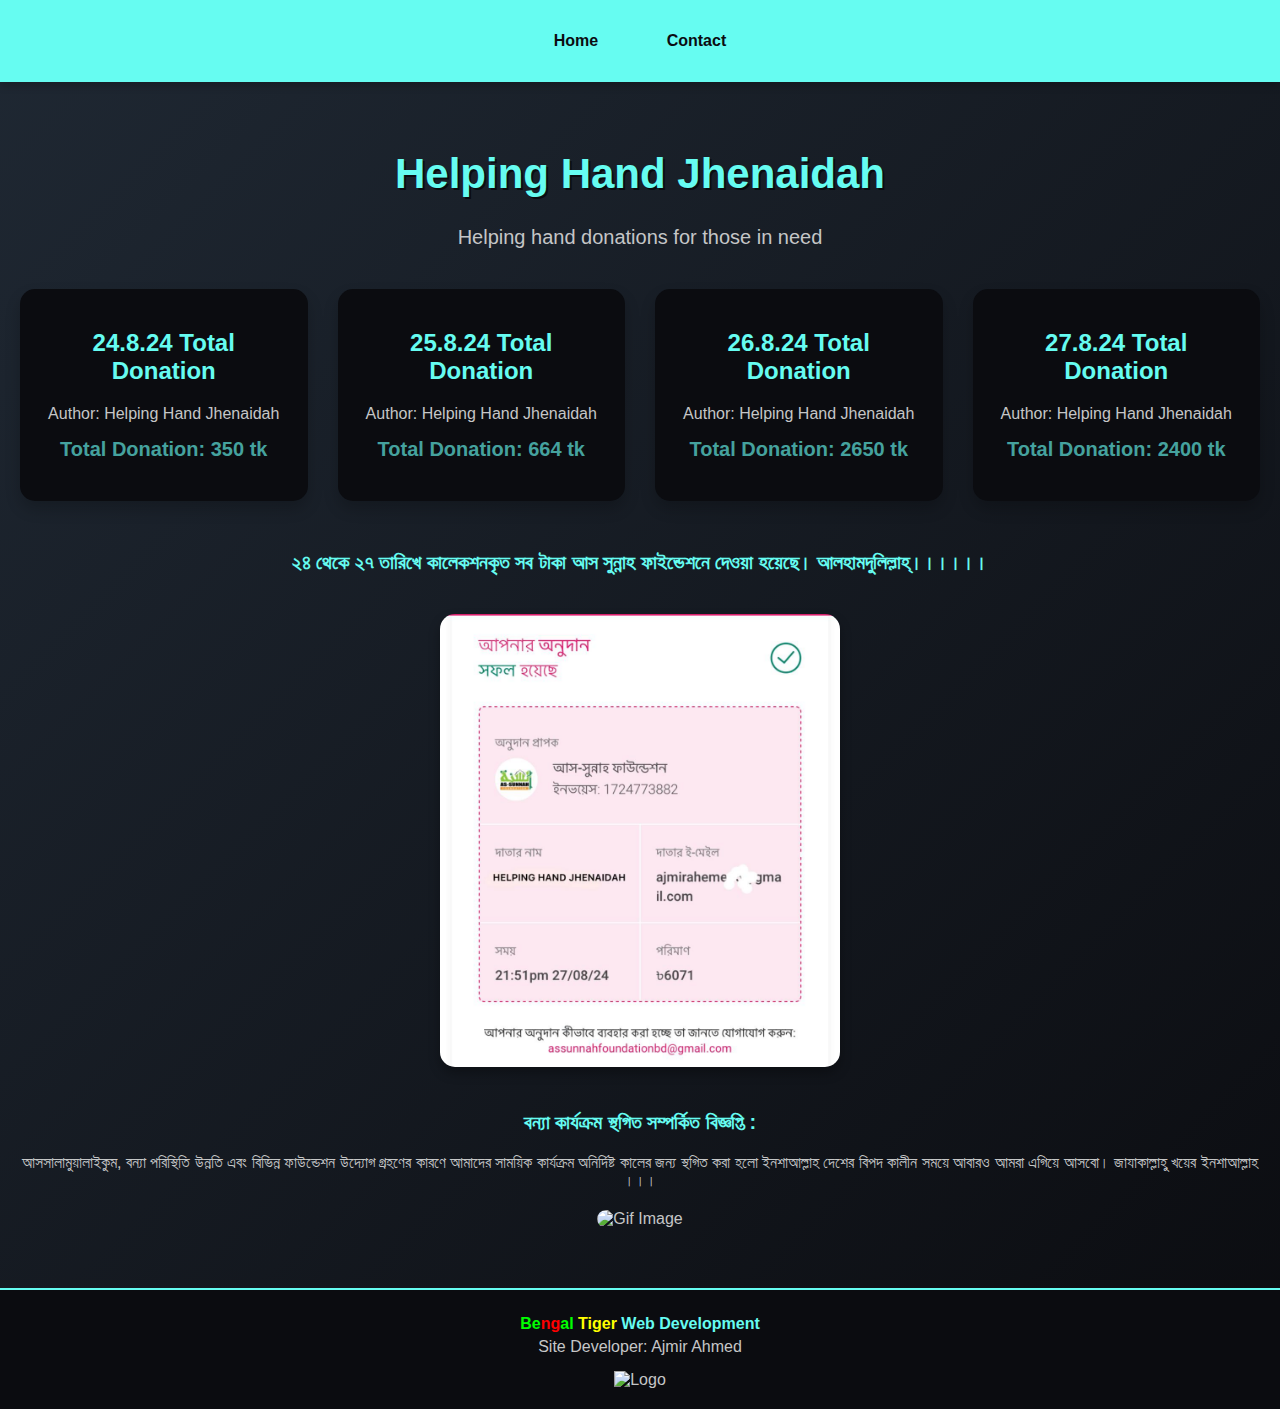
==== commit a84cbb6d: "Update everydaydonation.html" ====
--- a/everydaydonation.html
+++ b/everydaydonation.html
@@ -253,14 +253,15 @@
 
         <div class="footer-text">
             <h2>২৪ থেকে ২৭ তারিখে কালেকশনকৃত সব টাকা আস সুন্নাহ ফাইন্ডেশনে দেওয়া হয়েছে। আলহামদুলিল্লাহ্‌।।।।।।</h2>
+             <div class="image-container">
+            <img src="donation.jpg" alt="Donation Image" class="donation-image">
+        </div>
+
             <h2>বন্যা কার্যক্রম স্থগিত সম্পর্কিত বিজ্ঞপ্তি :</h2>
             <p>আসসালামুয়ালাইকুম, বন্যা পরিস্থিতি উন্নতি এবং বিভিন্ন ফাউন্ডেশন উদ্যোগ গ্রহণের কারণে আমাদের সাময়িক কার্যক্রম অনির্দিষ্ট কালের জন্য স্থগিত করা হলো ইনশাআল্লাহ দেশের বিপদ কালীন সময়ে আবারও আমরা এগিয়ে আসবো। জাযাকাল্লাহু খয়ের ইনশাআল্লাহ ।।।</p>
         </div>
 
-        <div class="image-container">
-            <img src="donation.jpg" alt="Donation Image" class="donation-image">
-        </div>
-
+       
         <div class="gif-container">
             <img src="https://t.bkit.co/w_66d74a93ce0d9.gif" alt="Gif Image">
         </div>
